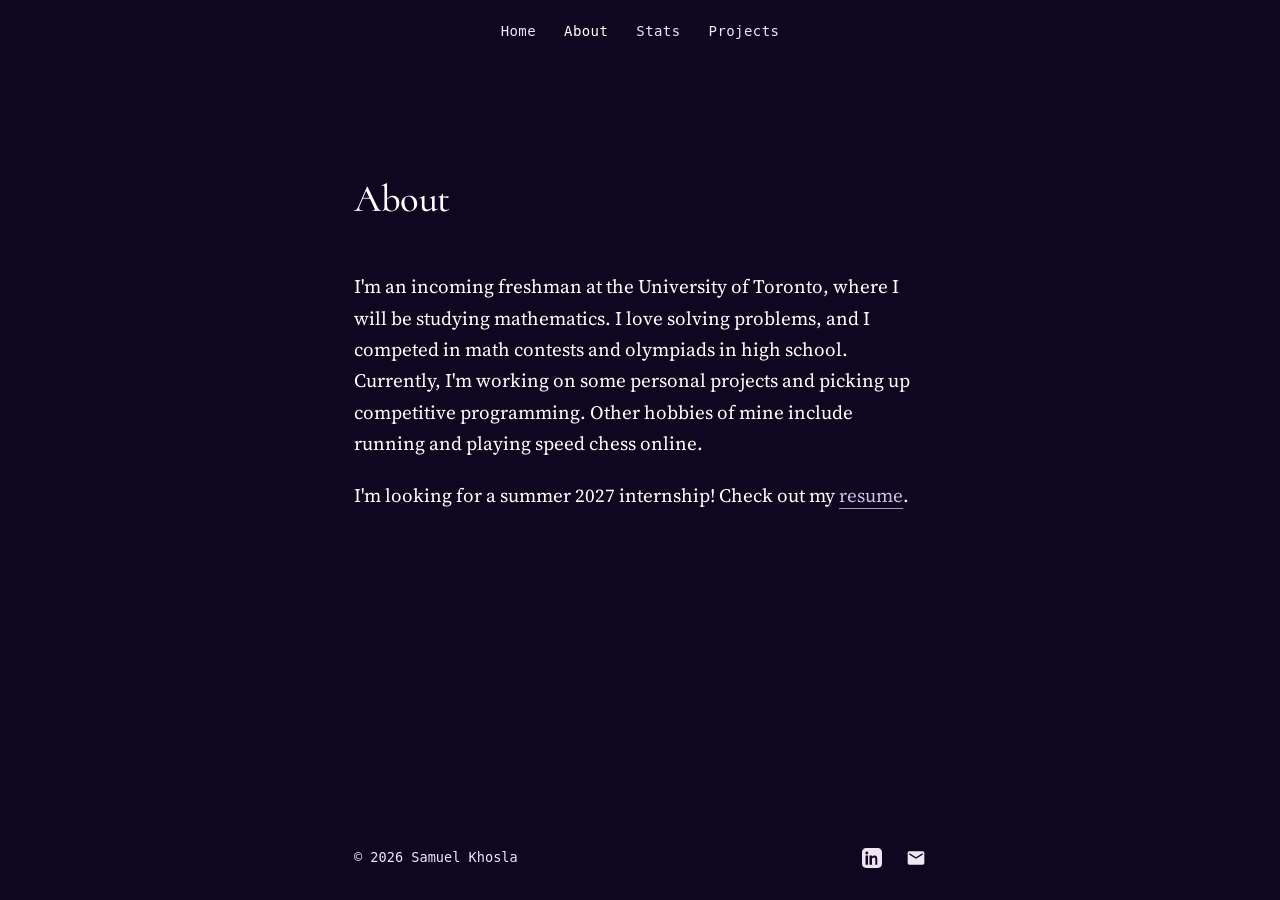
==== about/index.html @ 45d8bab7 "Initial commit" ====
<!DOCTYPE html>
<html lang="en">
<head>
  <meta charset="UTF-8">
  <meta name="viewport" content="width=device-width, initial-scale=1.0">
  <title>About — Samuel Khosla</title>
  <meta name="description" content="About Samuel Khosla — incoming math student at the University of Toronto.">
  <link rel="stylesheet" href="../style.css">
</head>
<body class="narrow">

  <nav>
    <div class="nav-inner">
      <div class="nav-links">
        <a href="../index.html">Home</a>
        <a href="index.html" class="active">About</a>
        <a href="../stats/index.html">Stats</a>
        <a href="../projects/index.html">Projects</a>
      </div>
    </div>
  </nav>

  <main class="narrow">
    <h1 style="margin-top: 40px;">About</h1>

    <p style="margin-top: 40px;">I'm an incoming freshman at the University of Toronto, 
      where I will be studying mathematics. I love solving problems, and I competed in 
      math contests and olympiads in high school. Currently, I'm working on some 
      personal projects and picking up competitive programming. Other hobbies of mine 
      include running and playing speed chess online.</p>

    <p>I'm looking for a summer 2027 internship! Check out my <a href="../SamuelKhosla_Resume.pdf" target="_blank" rel="noopener">resume</a>.</p>
  </main>

  <footer>
    <div class="footer-inner">
      <span>&copy; 2026 Samuel Khosla</span>
      <div class="footer-links">
        <a href="https://www.linkedin.com/in/samuel-khosla-45bb362ab/" target="_blank" rel="noopener" aria-label="LinkedIn (opens in new tab)">
          <svg viewBox="0 0 24 24" width="20" height="20" aria-hidden="true" focusable="false"><path d="M19 0h-14c-2.8 0-5 2.2-5 5v14c0 2.8 2.2 5 5 5h14c2.8 0 5-2.2 5-5v-14c0-2.8-2.2-5-5-5zm-11.75 20h-3v-11h3v11zm-1.5-12.3c-.97 0-1.75-.78-1.75-1.75s.78-1.75 1.75-1.75 1.75.78 1.75 1.75-.78 1.75-1.75 1.75zm13.25 12.3h-3v-5.6c0-1.33-.03-3.05-1.86-3.05-1.86 0-2.15 1.45-2.15 2.95v5.7h-3v-11h2.88v1.5h.04c.4-.75 1.37-1.54 2.82-1.54 3.02 0 3.58 1.99 3.58 4.58v6.46z"/></svg>
        </a>
        <a href="mailto:samuelkhosla@fastmail.com" aria-label="Email">
          <svg viewBox="0 0 24 24" width="20" height="20" aria-hidden="true" focusable="false"><path d="M20 4H4c-1.1 0-2 .9-2 2v12c0 1.1.9 2 2 2h16c1.1 0 2-.9 2-2V6c0-1.1-.9-2-2-2zm0 4l-8 5-8-5V6l8 5 8-5v2z"/></svg>
        </a>
      </div>
    </div>
  </footer>

</body>
</html>
---- style.css ----
@import url('https://fonts.googleapis.com/css2?family=Source+Serif+4:ital,opsz,wght@0,8..60,400;0,8..60,500;0,8..60,600;1,8..60,400&family=JetBrains+Mono:wght@400;500;600&display=swap');
@import url("https://fonts.googleapis.com/css2?family=Black+Ops+One&display=swap");
@import url('https://fonts.googleapis.com/css2?family=Cormorant:ital,wght@0,300..700;1,300..700&display=swap');

:root {
  --bg: #0f0620;
  --bg-deep: #0f0620;
  --surface: #110f24;
  --line: #0f0620;
  --text: #ffffff;
  --text-dim: #efe6f3;
  --accent: #cbc0e7;
  --accent-dim: #a299b8;
  --content-max-width: 760px;
}

body.narrow {
  --content-max-width: 660px;
}

* { box-sizing: border-box; }

html {
  scroll-behavior: smooth;
  min-height: 100%;
}

body {
  min-height: 100vh;
  display: flex;
  flex-direction: column;
  margin: 0;
  background: var(--bg);
  color: var(--text);
  font-family: 'Source Serif 4', Georgia, serif;
  font-size: 19px;
  line-height: 1.65;
  -webkit-font-smoothing: antialiased;
}

main {
  flex: 1;
}

.mono {
  font-family: 'georgia', monospace;
}

a {
  color: var(--accent);
  text-decoration: none;
  border-bottom: 1px solid var(--accent-dim);
  transition: color 0.15s ease, border-color 0.15s ease;
}

a:hover, a:focus-visible {
  color: var(--text);
  border-color: var(--text);
}

a:focus-visible, button:focus-visible {
  outline: 2px solid var(--accent);
  outline-offset: 3px;
}

/* Nav */
nav {
  background: var(--bg-deep);
  border-bottom: 1px solid var(--line);
  position: sticky;
  top: 0;
  z-index: 10;
}

.nav-inner {
  max-width: var(--content-max-width);
  margin: 0 auto;
  padding: 20px 24px;
  display: flex;
  align-items: baseline;
  justify-content: center;
  flex-wrap: wrap;
  gap: 12px;
}

.nav-name {
  font-family: 'georgia', monospace;
  font-size: 15px;
  font-weight: 500;
  color: var(--text);
  border: none;
  letter-spacing: 0.02em;
}

.nav-name:hover { color: var(--accent); border: none; }

.nav-links {
  display: flex;
  gap: 28px;
  font-family: 'georgia', monospace;
  font-size: 14px;
}

.nav-links a {
  color: var(--text-dim);
  border: none;
  letter-spacing: 0.03em;
}

.nav-links a:hover, .nav-links a.active {
  color: var(--accent);
  border: none;
}

.nav-links a.active {
  color: var(--text);
}

/* Layout */
main {
  max-width: var(--content-max-width);
  margin: 0 auto;
  padding: 64px 24px 96px;
  min-height: 60vh;
}

main.narrow {
  max-width: 620px;
}

main.narrow + footer .footer-inner {
  max-width: 620px;
}

h1 {
  font-family: "cormorant";
  font-size: 2.4rem;
  font-weight: 500;
  margin: 0 0 8px;
  letter-spacing: -0.01em;
}

h2 {
  font-family: 'georgia', monospace;
  font-size: 0.8rem;
  font-weight: 500;
  text-transform: uppercase;
  letter-spacing: 0.12em;
  color: var(--accent-dim);
  margin: 56px 0 24px;
  padding-bottom: 12px;
  border-bottom: 1px solid var(--line);
}

main.narrow h2 {
  font-size: 1rem;
  margin: 56px 0 16px;
  padding-bottom: 0;
  border-bottom: none;
  text-align: center;
}

h2:first-of-type { margin-top: 0; }

.lede {
  font-size: 1.15rem;
  color: var(--text-dim);
  margin-bottom: 8px;
}

p { margin: 0 0 20px; }

/* Home */
.hero {
  display: flex;
  align-items: center;
  justify-content: space-between;
  flex-wrap: wrap;
  gap: 40px;
  max-width: 620px;
  margin: 0 auto;
  padding: 96px 0 72px;
}

.hero-left {
  flex: 1 1 320px;
  min-width: 280px;
}

.hero-image {
  flex: 0 0 260px;
}

.hero-image img {
  display: block;
  width: 100%;
  aspect-ratio: 1 / 1;
  border-radius: 50%;
  object-fit: cover;
}

.hero-eyebrow {
  font-family: 'helvetica', monospace;
  font-size: 0.85rem;
  color: var(--accent-dim);
  letter-spacing: 0.08em;
  margin-bottom: 20px;
}

.hero h1 {
  font-size: 3rem;
  white-space: nowrap;
}

.hero h1 .caret {
  display: inline-block;
  width: 0.09em;
  height: 0.9em;
  margin-left: 0.04em;
  background: var(--accent);
  vertical-align: -0.08em;
  animation: blink-caret 0.75s step-end infinite;
}

.hero h1 .caret.done {
  animation: none;
  opacity: 1;
  transition: opacity 0.4s ease;
}

.hero h1 .caret.done.hidden {
  opacity: 0;
}

.hero-eyebrow,
.hero .lede,
.hero-lines a {
  opacity: 0;
  animation: fade-in-up 0.6s ease forwards;
}

.hero-lines a {
  animation-name: fade-in-only;
}

@keyframes fade-in-only {
  from { opacity: 0; }
  to { opacity: 1; }
}

.hero-eyebrow {
  animation-delay: 1.6s;
}

.hero .lede {
  animation-delay: 1.75s;
}

.hero-lines a:nth-child(1) {
  animation-delay: 1.95s;
}

.hero-lines a:nth-child(2) {
  animation-delay: 2.1s;
}

.hero-lines a:nth-child(3) {
  animation-delay: 2.25s;
}

@keyframes blink-caret {
  50% { opacity: 0; }
}

@keyframes fade-in-up {
  from {
    opacity: 0;
    transform: translateY(10px);
  }
  to {
    opacity: 1;
    transform: translateY(0);
  }
}

/* Page load animation for the narrow section pages (about, stats, projects) */
main.narrow {
  opacity: 0;
  transform: translateY(8px);
  animation: page-fade-in 420ms cubic-bezier(.2,.8,.2,1) 1 forwards;
}

@keyframes page-fade-in {
  from { opacity: 0; transform: translateY(8px); }
  to   { opacity: 1; transform: translateY(0); }
}

/* Subtle per-item reveal used for ledger rows and project cards */
.ledger-row,
.project-card,
.project-more {
  opacity: 0;
  transform: translateY(6px);
  animation: list-item-fade 360ms ease forwards;
  animation-delay: 120ms;
}

@keyframes list-item-fade {
  from { opacity: 0; transform: translateY(6px); }
  to   { opacity: 1; transform: translateY(0); }
}

.hero-lines {
  margin-top: 32px;
  display: flex;
  flex-wrap: wrap;
  gap: 14px;
}

.hero-lines a {
  display: inline-flex;
  align-items: center;
  justify-content: center;
  padding: 14px 18px;
  font-size: 1.1rem;
  background: #000;
  color: var(--accent);
  border-radius: 14px;
  text-decoration: none;
  border: 1px solid transparent;
  transform: translateY(0);
  transition: transform 200ms cubic-bezier(.2,.8,.2,1), box-shadow 200ms ease, color 150ms ease;
}

.hero-lines a:hover,
.hero-lines a:focus-visible {
  color: var(--text);
  border-color: var(--accent);
  transform: translateY(-6px) scale(0.94);
  box-shadow: 0 12px 24px rgba(0,0,0,0.35);
}

.hero-lines a:active {
  transform: translateY(-2px) scale(0.9);
}



.hero-image img {
  display: block;
  width: 100%;
  height: auto;
  border-radius: 50%;
  object-fit: cover;
}

/* Stat ledger */
.ledger {
  border: 1px solid var(--line);
  border-radius: 3px;
  overflow: hidden;
  margin-bottom: 8px;
}

.ledger-row {
  display: flex;
  justify-content: space-between;
  align-items: baseline;
  gap: 20px;
  padding: 16px 20px;
  border-bottom: 1px solid var(--line);
  background: var(--surface);
}

.ledger-row:last-child { border-bottom: none; }

.ledger-label {
  font-size: 1rem;
  color: var(--text);
}

.ledger-value {
  font-family: 'georgia', monospace;
  font-size: 0.95rem;
  color: var(--accent);
  white-space: nowrap;
  text-align: right;
}

/* Projects */
.project-card {
  border: 1px solid var(--line);
  border-radius: 3px;
  padding: 24px 24px 20px;
  background: var(--surface);
  margin-bottom: 20px;
}

.project-title {
  font-size: 1.3rem;
  font-weight: 500;
  margin: 0 0 8px;
}

.project-desc {
  color: var(--text-dim);
  margin-bottom: 14px;
}

.project-meta {
  font-family: 'georgia', monospace;
  font-size: 0.8rem;
  color: var(--accent-dim);
}

.project-more {
  border: 1px dashed var(--line);
  border-radius: 3px;
  padding: 24px;
  text-align: center;
  color: var(--text-dim);
  font-family: 'georgia', monospace;
  font-size: 0.9rem;
}

/* Footer */
footer {
  border-top: 1px solid var(--line);
  background: var(--bg-deep);
}

.footer-inner {
  max-width: var(--content-max-width);
  margin: 0 auto;
  padding: 32px 24px;
  display: flex;
  align-items: center;
  justify-content: space-between;
  flex-wrap: wrap;
  gap: 16px;
  font-family: 'georgia', monospace;
  font-size: 0.85rem;
  color: var(--text-dim);
}

.footer-links {
  display: flex;
  gap: 24px;
}

.footer-links a {
  color: var(--text-dim);
  border: none;
  
}

.footer-links a svg {
  width: 20px;
  height: 20px;
  display: inline-block;
  vertical-align: middle;
  fill: currentColor;
}

.footer-links a:hover {
  color: var(--accent);
}

@media (max-width: 560px) {
  body { font-size: 17px; }
  .hero { padding: 56px 0 48px; }
  .hero h1 { font-size: 2.2rem; }
  main { padding: 40px 20px 72px; }
}

@media (prefers-reduced-motion: reduce) {
  html { scroll-behavior: auto; }
  * { transition: none !important; animation: none !important; }
}
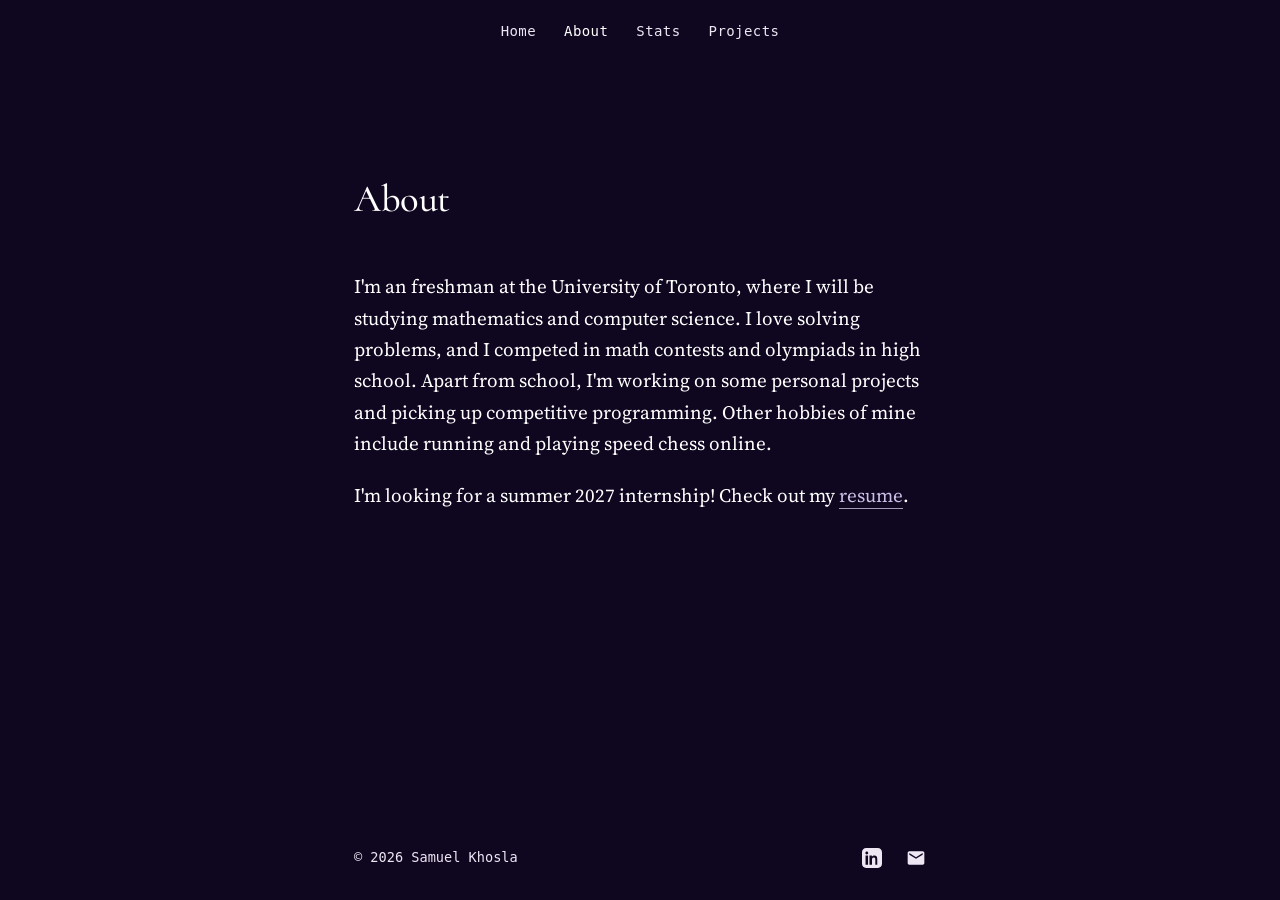
==== commit 7065b7a8: "updated bio" ====
--- a/about/index.html
+++ b/about/index.html
@@ -23,9 +23,9 @@
   <main class="narrow">
     <h1 style="margin-top: 40px;">About</h1>
 
-    <p style="margin-top: 40px;">I'm an incoming freshman at the University of Toronto, 
-      where I will be studying mathematics. I love solving problems, and I competed in 
-      math contests and olympiads in high school. Currently, I'm working on some 
+    <p style="margin-top: 40px;">I'm an freshman at the University of Toronto, 
+      where I will be studying mathematics and computer science. I love solving problems, and I competed in 
+      math contests and olympiads in high school. Apart from school, I'm working on some 
       personal projects and picking up competitive programming. Other hobbies of mine 
       include running and playing speed chess online.</p>
 
--- a/style.css
+++ b/style.css
@@ -396,6 +396,34 @@
   margin-bottom: 20px;
 }
 
+/* Clickable project card link styles and animations */
+.project-card.project-link {
+  display: block;
+  cursor: pointer;
+  transition: transform 200ms cubic-bezier(.2,.8,.2,1), box-shadow 200ms ease, border-color 180ms ease;
+  will-change: transform, box-shadow;
+}
+
+.project-card.project-link:hover,
+.project-card.project-link:focus-visible {
+  transform: translateY(-8px) scale(1.01);
+  box-shadow: 0 18px 36px rgba(0,0,0,0.45);
+  border-color: var(--accent);
+}
+
+.project-card.project-link:active {
+  transform: translateY(-2px) scale(0.995);
+  box-shadow: 0 8px 18px rgba(0,0,0,0.35);
+}
+.project-card.project-link :is(.project-title, .project-desc, .project-meta) {
+  transition: transform 220ms cubic-bezier(.2,.8,.2,1);
+}
+
+.project-card.project-link:hover :is(.project-title, .project-desc, .project-meta) {
+  transform: translateY(-2px);
+}
+
+
 .project-title {
   font-size: 1.3rem;
   font-weight: 500;
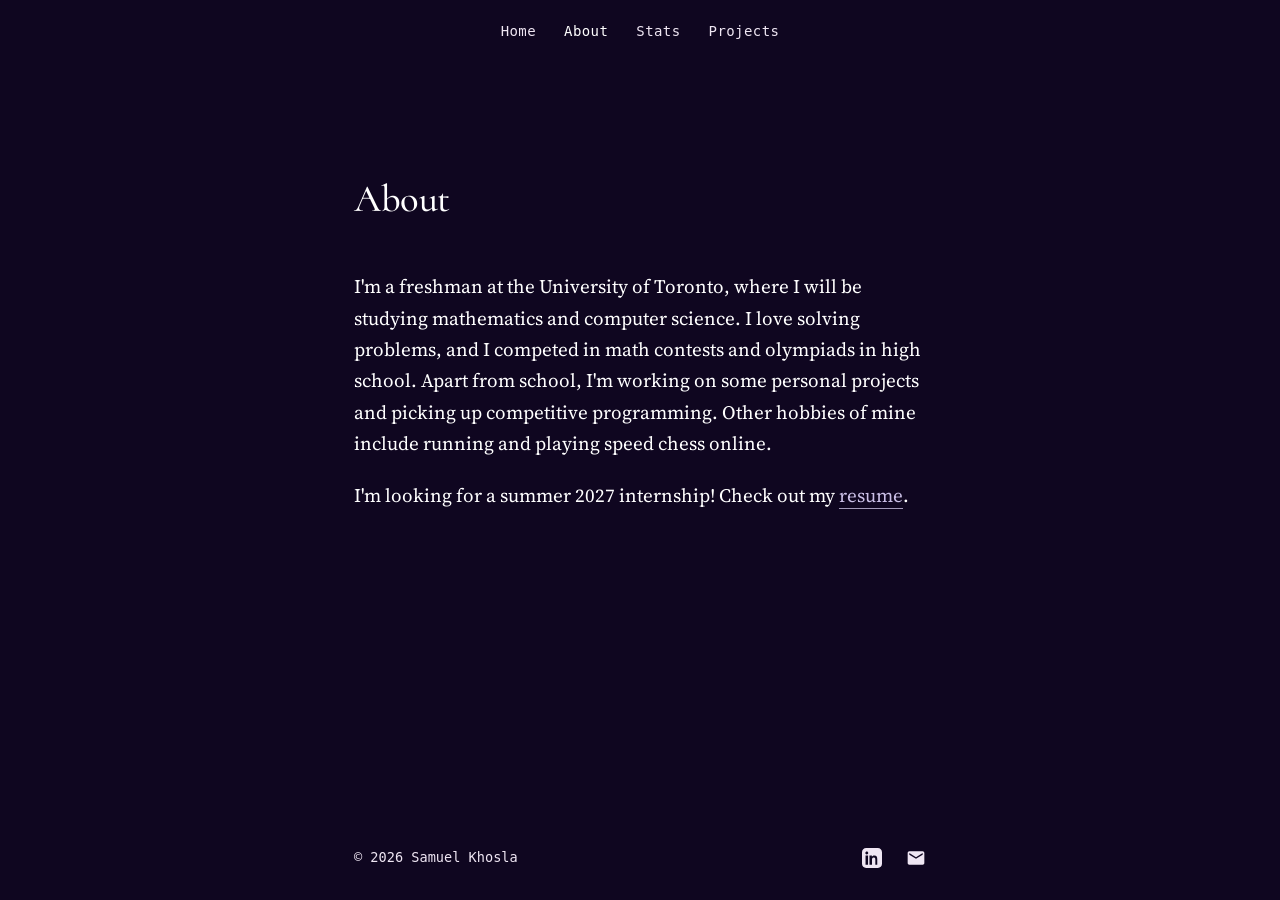
==== commit 45e80aec: "fixed typo" ====
--- a/about/index.html
+++ b/about/index.html
@@ -23,7 +23,7 @@
   <main class="narrow">
     <h1 style="margin-top: 40px;">About</h1>
 
-    <p style="margin-top: 40px;">I'm an freshman at the University of Toronto, 
+    <p style="margin-top: 40px;">I'm a freshman at the University of Toronto, 
       where I will be studying mathematics and computer science. I love solving problems, and I competed in 
       math contests and olympiads in high school. Apart from school, I'm working on some 
       personal projects and picking up competitive programming. Other hobbies of mine 
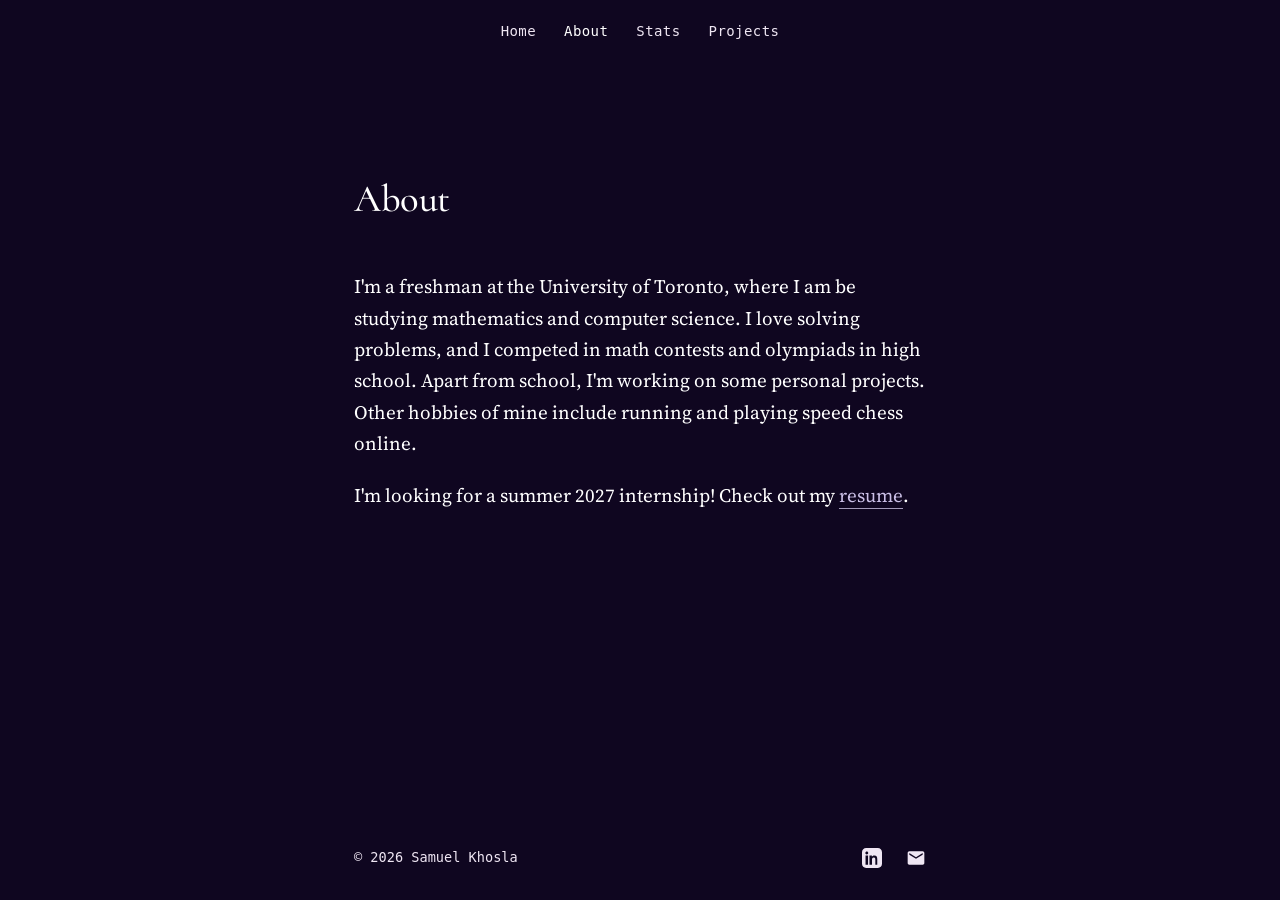
==== commit 31c3016b: "Updated bio" ====
--- a/about/index.html
+++ b/about/index.html
@@ -24,9 +24,8 @@
     <h1 style="margin-top: 40px;">About</h1>
 
     <p style="margin-top: 40px;">I'm a freshman at the University of Toronto, 
-      where I will be studying mathematics and computer science. I love solving problems, and I competed in 
-      math contests and olympiads in high school. Apart from school, I'm working on some 
-      personal projects and picking up competitive programming. Other hobbies of mine 
+      where I am be studying mathematics and computer science. I love solving problems, and I competed in 
+      math contests and olympiads in high school. Apart from school, I'm working on some personal projects. Other hobbies of mine 
       include running and playing speed chess online.</p>
 
     <p>I'm looking for a summer 2027 internship! Check out my <a href="../SamuelKhosla_Resume.pdf" target="_blank" rel="noopener">resume</a>.</p>
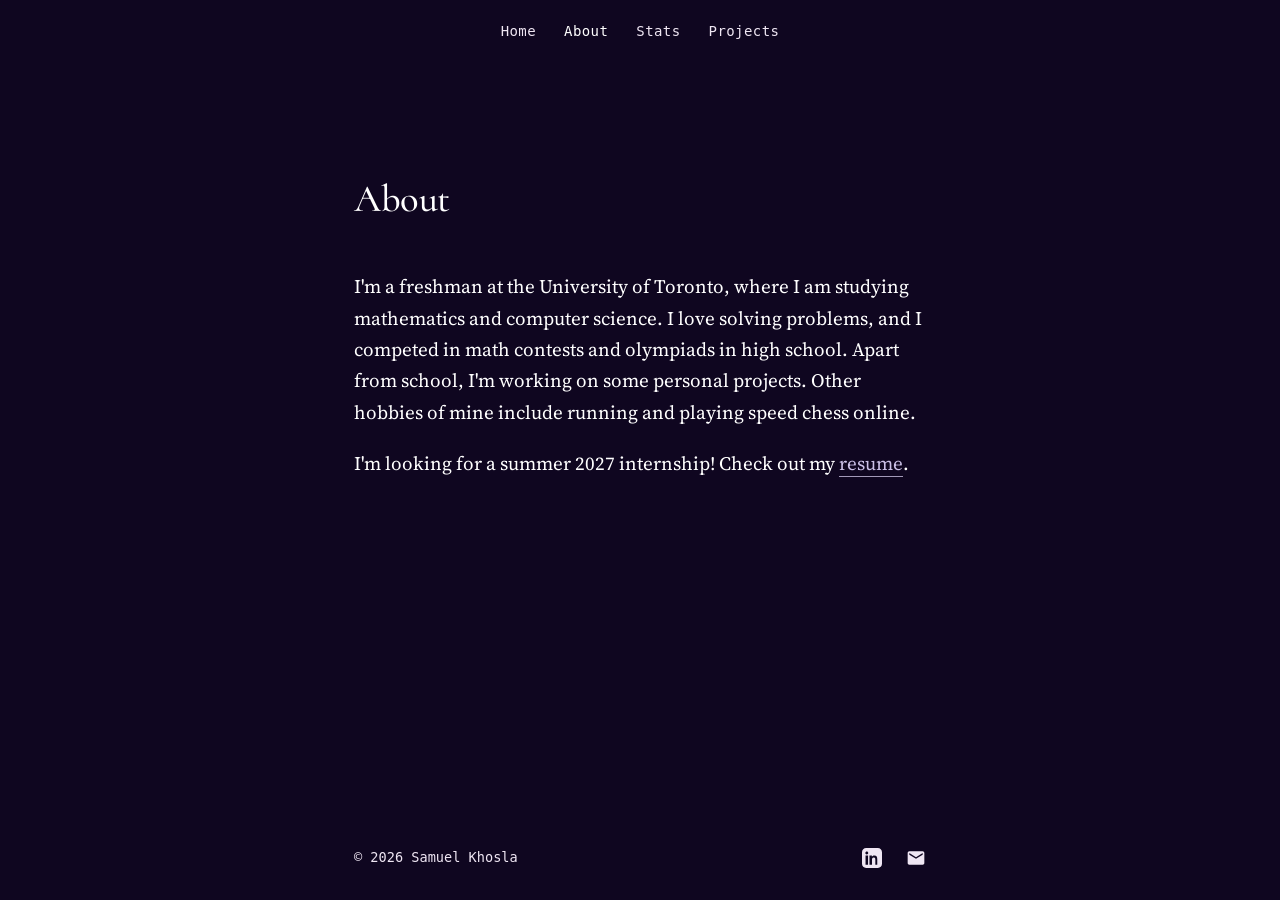
==== commit cd2e7605: "Fixed typo" ====
--- a/about/index.html
+++ b/about/index.html
@@ -24,7 +24,7 @@
     <h1 style="margin-top: 40px;">About</h1>
 
     <p style="margin-top: 40px;">I'm a freshman at the University of Toronto, 
-      where I am be studying mathematics and computer science. I love solving problems, and I competed in 
+      where I am studying mathematics and computer science. I love solving problems, and I competed in 
       math contests and olympiads in high school. Apart from school, I'm working on some personal projects. Other hobbies of mine 
       include running and playing speed chess online.</p>
 
